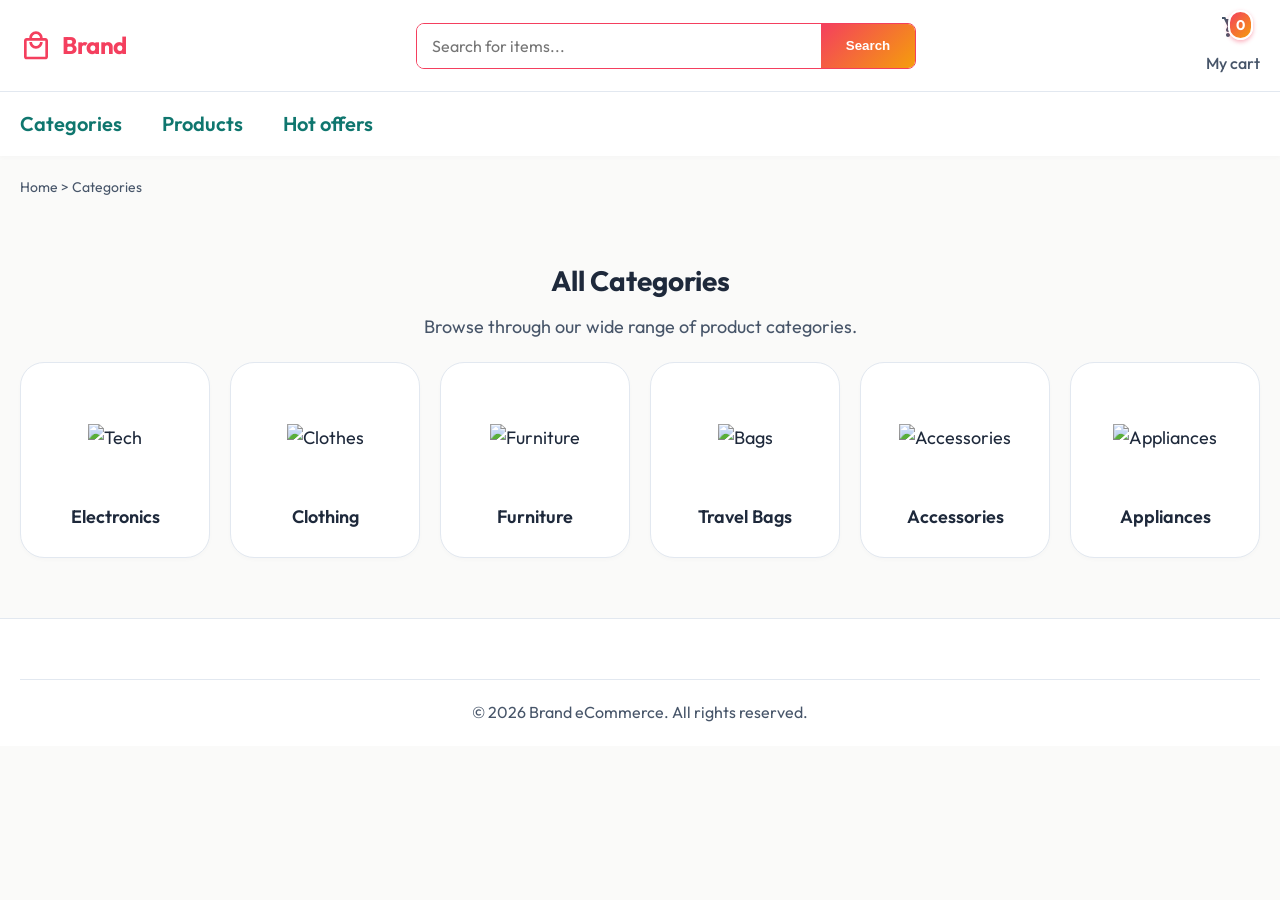
==== html/categories.html @ aa1b565f "Initial commit" ====
<!DOCTYPE html>
<html lang="en">
<head>
    <meta charset="UTF-8">
    <meta name="viewport" content="width=device-width, initial-scale=1.0">
    <title>Brand eCommerce - Categories</title>
    <link rel="stylesheet" href="../css/style.css">
    <link rel="stylesheet" href="../css/home.css"> <!-- Reusing home grid styles -->
    <style>
        .category-header {
            padding: 40px 0 20px 0;
            text-align: center;
        }
        .category-header h1 {
            font-size: 28px;
            color: var(--text-dark);
            margin-bottom: 10px;
        }
        .category-header p {
            color: var(--text-light);
        }
    </style>
</head>
<body>

    <div class="header-wrapper">
        <header class="header">
            <div class="container">
                <div class="mobile-menu-toggle" id="mobileMenuBtn">☰</div>
                <a href="index.html" class="logo">
                    <svg width="32" height="32" viewBox="0 0 24 24">
                        <path d="M19 6h-2c0-2.76-2.24-5-5-5S7 3.24 7 6H5c-1.1 0-2 .9-2 2v12c0 1.1.9 2 2 2h14c1.1 0 2-.9 2-2V8c0-1.1-.9-2-2-2zm-7-3c1.66 0 3 1.34 3 3H9c0-1.66 1.34-3 3-3zm7 17H5V8h14v12zm-7-8c-1.66 0-3-1.34-3-3H7c0 2.76 2.24 5 5 5s5-2.24 5-5h-2c0 1.66-1.34 3-3 3z"/>
                    </svg>
                    Brand
                </a>
                <div class="search-bar">
                    <input type="text" id="searchInput" placeholder="Search for items...">
                    <button type="button" id="searchBtn">Search</button>
                </div>
                <div class="header-actions">
                    <a href="cart.html" class="action-item">
                        <div style="position: relative;">
                            <svg viewBox="0 0 24 24"><path d="M7 18c-1.1 0-1.99.9-1.99 2S5.9 22 7 22s2-.9 2-2-.9-2-2-2zM1 2v2h2l3.6 7.59-1.35 2.45c-.16.28-.25.61-.25.96 0 1.1.9 2 2 2h12v-2H7.42c-.14 0-.25-.11-.25-.25l.03-.12.9-1.63h7.45c.75 0 1.41-.41 1.75-1.03l3.58-6.49c.08-.14.12-.31.12-.48 0-.55-.45-1-1-1H5.21l-.94-2H1zm16 16c-1.1 0-1.99.9-1.99 2s.89 2 1.99 2 2-.9 2-2-.9-2-2-2z"/></svg>
                            <span class="cart-badge">3</span>
                        </div>
                        <span>My cart</span>
                    </a>
                </div>
            </div>
        </header>

        <nav class="navbar" id="mainNav">
            <div class="container">
                <a href="categories.html" class="nav-link" style="color:var(--primary-color);">Categories</a>
                <a href="products.html" class="nav-link">Products</a>
                <a href="products.html" class="nav-link">Hot offers</a>
            </div>
        </nav>
    </div>

    <main class="container">
        <!-- Breadcrumb -->
        <div style="padding: 20px 0; color: var(--text-light); font-size: 14px;">
            <a href="index.html">Home</a> > <span>Categories</span>
        </div>

        <div class="category-header">
            <h1>All Categories</h1>
            <p>Browse through our wide range of product categories.</p>
        </div>

        <div class="categories-grid" style="margin-bottom:60px;">
            <a href="products.html" class="category-card">
                <div class="category-img-wrapper"><img src="https://images.unsplash.com/photo-1498049794561-7780e7231661?w=200&q=80" alt="Tech"></div>
                <div class="category-name">Electronics</div>
            </a>
            <a href="products.html" class="category-card">
                <div class="category-img-wrapper"><img src="https://images.unsplash.com/photo-1591047139829-d91aecb6caea?w=200&q=80" alt="Clothes"></div>
                <div class="category-name">Clothing</div>
            </a>
            <a href="products.html" class="category-card">
                <div class="category-img-wrapper"><img src="https://images.unsplash.com/photo-1592078615290-033ee584e267?w=200&q=80" alt="Furniture"></div>
                <div class="category-name">Furniture</div>
            </a>
            <a href="products.html" class="category-card">
                <div class="category-img-wrapper"><img src="https://images.unsplash.com/photo-1553062407-98eeb64c6a62?w=200&q=80" alt="Bags"></div>
                <div class="category-name">Travel Bags</div>
            </a>
            <a href="products.html" class="category-card">
                <div class="category-img-wrapper"><img src="https://images.unsplash.com/photo-1627123424574-724758594e93?w=200&q=80" alt="Accessories"></div>
                <div class="category-name">Accessories</div>
            </a>
            <a href="products.html" class="category-card">
                <div class="category-img-wrapper"><img src="https://images.unsplash.com/photo-1585515320310-259814833e62?w=200&q=80" alt="Appliances"></div>
                <div class="category-name">Appliances</div>
            </a>
        </div>
    </main>

    <!-- Footer -->
    <footer class="footer">
        <div class="container">
            <div class="footer-bottom">
                &copy; 2026 Brand eCommerce. All rights reserved.
            </div>
        </div>
    </footer>

    <script src="../js/main.js"></script>
</body>
</html>
---- css/style.css ----
/* =========================================
   GLOBAL CSS & VARIABLES (Professional UI)
   ========================================= */

@import url('https://fonts.googleapis.com/css2?family=Outfit:wght@300;400;500;600;700;800&family=Inter:wght@300;400;500;600;700&display=swap');

:root {
  /* Refined Premium Colourful Palette */
  --primary-color: #0F766E;       /* Vibrant Teal */
  --primary-hover: #115E59;
  --accent-color: #F43F5E;        /* Bright Rose/Coral */
  --accent-hover: #E11D48;
  --accent-gradient: linear-gradient(135deg, #F43F5E 0%, #F59E0B 100%); /* Rose to Amber */
  --text-dark: #1E293B;
  --text-light: #475569;
  --bg-main: #FAFAF9;             /* Warm off-white */
  --white: #FFFFFF;
  --border-color: #E2E8F0;
  --danger: #EF4444;
  --success: #10B981;
  --warning: #F59E0B;

  /* Typography - using Outfit for a modern, geometric look */
  --font-family: 'Outfit', 'Inter', sans-serif;
  
  /* Layout & Spacing */
  --container-width: 1280px; /* Slightly wider for modern displays */
  --radius-sm: 8px;
  --radius-md: 16px;
  --radius-lg: 24px;
  --radius-full: 9999px;

  /* Premium Shadows with Colorful Hues */
  --shadow-sm: 0 2px 4px rgba(0,0,0,0.02);
  --shadow-md: 0 4px 12px rgba(244, 63, 94, 0.05);
  --shadow-lg: 0 12px 24px -8px rgba(244, 63, 94, 0.2), 0 8px 16px -6px rgba(0, 0, 0, 0.05);
  --shadow-hover: 0 20px 30px -10px rgba(244, 63, 94, 0.3), 0 10px 20px -8px rgba(0, 0, 0, 0.08);
  
  /* Transitions */
  --transition-speed: 0.3s cubic-bezier(0.4, 0, 0.2, 1);
}

/* =========================================
   RESET & BASE STYLES
   ========================================= */
* {
  margin: 0;
  padding: 0;
  box-sizing: border-box;
}

body {
  font-family: var(--font-family);
  background-color: var(--bg-main);
  color: var(--text-dark);
  line-height: 1.6;
  font-size: 18px;
  -webkit-font-smoothing: antialiased;
}

a {
  text-decoration: none;
  color: inherit;
  transition: color var(--transition-speed);
}

a:hover {
  color: var(--accent-color);
}

ul {
  list-style: none;
}

img {
  max-width: 100%;
  display: block;
}

.container {
  max-width: var(--container-width);
  margin: 0 auto;
  padding: 0 20px;
}

/* =========================================
   HEADER & NAVBAR
   ========================================= */
.header-wrapper {
  background-color: var(--white);
  box-shadow: var(--shadow-sm);
  position: sticky;
  top: 0;
  z-index: 100;
}

.header {
  border-bottom: 1px solid var(--border-color);
}

.header .container {
  display: flex;
  align-items: center;
  justify-content: space-between;
  padding: 15px 20px;
}

.logo {
  font-size: 24px;
  font-weight: 700;
  color: var(--accent-color);
  display: flex;
  align-items: center;
  gap: 10px;
  letter-spacing: -0.5px;
}

.logo svg {
  fill: var(--accent-color);
}

.search-bar {
  flex: 0 1 500px;
  display: flex;
  border: 1px solid var(--accent-color);
  border-radius: var(--radius-sm);
  overflow: hidden;
  margin: 0 20px;
  background-color: var(--white);
  transition: box-shadow var(--transition-speed);
}

.search-bar:focus-within {
  box-shadow: 0 0 0 3px rgba(37, 99, 235, 0.2);
}

.search-bar input {
  flex: 1;
  border: none;
  padding: 12px 15px;
  outline: none;
  font-size: 16px;
  font-family: var(--font-family);
}

.search-bar button {
  background: var(--accent-gradient);
  color: var(--white);
  border: none;
  padding: 0 25px;
  cursor: pointer;
  font-weight: 600;
  transition: opacity var(--transition-speed);
}

.search-bar button:hover {
  opacity: 0.9;
}

.header-actions {
  display: flex;
  gap: 25px;
}

.action-item {
  display: flex;
  flex-direction: column;
  align-items: center;
  color: var(--text-light);
  font-size: 16px;
  font-weight: 500;
  cursor: pointer;
}

.action-item:hover {
  color: var(--accent-color);
}

.action-item svg {
  width: 24px;
  height: 24px;
  fill: currentColor;
  margin-bottom: 4px;
  transition: transform var(--transition-speed);
}

.action-item:hover svg {
  transform: translateY(-2px);
}

.cart-badge {
  position: absolute;
  top: -5px;
  right: -8px;
  background: var(--accent-gradient);
  color: var(--white);
  font-size: 14px;
  font-weight: bold;
  padding: 2px 6px;
  border-radius: var(--radius-full);
  border: 2px solid var(--white);
  box-shadow: 0 2px 4px rgba(244, 63, 94, 0.4);
}

/* Navbar */
.navbar {
  background-color: var(--white);
}

.navbar .container {
  display: flex;
  gap: 40px;
  padding: 16px 20px;
}

.nav-link {
  color: var(--primary-color);
  font-weight: 600;
  font-size: 20px;
  position: relative;
}

.nav-link::after {
  content: '';
  position: absolute;
  width: 0%;
  height: 2px;
  bottom: -4px;
  left: 0;
  background-color: var(--accent-color);
  transition: width var(--transition-speed);
}

.nav-link:hover::after {
  width: 100%;
}

.mobile-menu-toggle {
  display: none;
  font-size: 24px;
  cursor: pointer;
  color: var(--text-dark);
}

/* =========================================
   FOOTER
   ========================================= */
.footer {
  background-color: var(--white);
  border-top: 1px solid var(--border-color);
  margin-top: 60px;
  padding: 60px 0 20px;
}

.footer-grid {
  display: grid;
  grid-template-columns: 2fr 1fr 1fr 1fr 1.5fr;
  gap: 30px;
  margin-bottom: 40px;
}

.footer-brand p {
  color: var(--text-light);
  margin-top: 15px;
  font-size: 16px;
  line-height: 1.8;
}

.social-icons {
  display: flex;
  gap: 15px;
  margin-top: 20px;
}

.social-icons a {
  display: flex;
  align-items: center;
  justify-content: center;
  width: 36px;
  height: 36px;
  background-color: var(--bg-main);
  border-radius: 50%;
  color: var(--text-dark);
  font-weight: bold;
  transition: all var(--transition-speed);
}

.social-icons a:hover {
  background-color: var(--accent-color);
  color: var(--white);
  transform: translateY(-3px);
}

.footer-col h4 {
  font-size: 18px;
  margin-bottom: 20px;
  color: var(--text-dark);
}

.footer-col ul li {
  margin-bottom: 12px;
}

.footer-col ul li a {
  color: var(--text-light);
  font-size: 16px;
}

.footer-col ul li a:hover {
  color: var(--accent-color);
  padding-left: 5px;
}

.newsletter-form {
  display: flex;
  margin-top: 15px;
}

.newsletter-form input {
  flex: 1;
  padding: 10px 15px;
  border: 1px solid var(--border-color);
  border-radius: var(--radius-sm) 0 0 var(--radius-sm);
  outline: none;
}

.newsletter-form button {
  padding: 10px 20px;
  background: var(--accent-gradient);
  color: var(--white);
  border: none;
  border-radius: 0 var(--radius-sm) var(--radius-sm) 0;
  cursor: pointer;
  font-weight: 500;
  transition: opacity var(--transition-speed);
}

.newsletter-form button:hover {
  opacity: 0.9;
}

.footer-bottom {
  text-align: center;
  padding-top: 20px;
  border-top: 1px solid var(--border-color);
  color: var(--text-light);
  font-size: 16px;
}

/* =========================================
   TOAST NOTIFICATION
   ========================================= */
.toast-container {
  position: fixed;
  bottom: 20px;
  right: 20px;
  z-index: 1000;
  display: flex;
  flex-direction: column;
  gap: 10px;
}

.toast {
  background-color: var(--primary-color);
  color: var(--white);
  padding: 15px 25px;
  border-radius: var(--radius-sm);
  box-shadow: var(--shadow-lg);
  font-size: 16px;
  font-weight: 500;
  opacity: 0;
  transform: translateY(20px);
  transition: all 0.3s ease;
  display: flex;
  align-items: center;
  gap: 10px;
}

.toast.show {
  opacity: 1;
  transform: translateY(0);
}

/* =========================================
   MEDIA QUERIES
   ========================================= */
@media (max-width: 992px) {
  .footer-grid {
    grid-template-columns: 1fr 1fr;
  }
}

@media (max-width: 768px) {
  .search-bar {
    display: none; /* In a real app, maybe toggleable */
  }
  .mobile-menu-toggle {
    display: block;
  }
  .navbar {
    display: none;
  }
  .navbar.active {
    display: block;
    position: absolute;
    top: 100%;
    left: 0;
    width: 100%;
    background-color: var(--white);
    box-shadow: var(--shadow-md);
  }
  .navbar.active .container {
    flex-direction: column;
    gap: 15px;
    padding: 20px;
  }
  .footer-grid {
    grid-template-columns: 1fr;
  }
}
---- css/home.css ----
/* =========================================
   HOME PAGE STYLES
   ========================================= */

/* Hero Section */
.hero {
  background: linear-gradient(135deg, #FFEDD5 0%, #FECDD3 50%, #CCFBF1 100%); /* Bright pastel colourful gradient */
  padding: 80px 0;
  margin-bottom: 60px;
  position: relative;
  overflow: hidden;
}

.hero .container {
  display: flex;
  align-items: center;
  justify-content: space-between;
}

.hero-content {
  max-width: 500px;
}

.hero-subtitle {
  font-size: 18px;
  color: var(--primary-color);
  font-weight: 600;
  margin-bottom: 10px;
}

.hero-title {
  font-size: 48px;
  color: var(--text-dark);
  line-height: 1.2;
  margin-bottom: 20px;
}

.hero-btn {
  display: inline-block;
  background: var(--accent-gradient);
  color: var(--white);
  padding: 14px 36px;
  border-radius: var(--radius-full); /* Pill shape for premium feel */
  font-size: 18px;
  font-weight: 600;
  box-shadow: 0 4px 14px 0 rgba(244, 63, 94, 0.39);
  transition: all var(--transition-speed);
}

.hero-btn:hover {
  transform: translateY(-2px);
  box-shadow: 0 6px 20px rgba(244, 63, 94, 0.23);
  opacity: 0.95;
}

.hero-image {
  flex: 1;
  text-align: right;
  display: flex;
  justify-content: flex-end;
}

.hero-image img {
  max-width: 100%;
  height: auto;
  border-radius: var(--radius-lg);
  box-shadow: var(--shadow-lg);
  animation: float 6s ease-in-out infinite;
}

@keyframes float {
  0% { transform: translateY(0px); }
  50% { transform: translateY(-15px); }
  100% { transform: translateY(0px); }
}

.placeholder-img {
  background-color: #d9e2ec;
  width: 400px;
  height: 300px;
  border-radius: 8px;
  display: flex;
  align-items: center;
  justify-content: center;
  color: #627d98;
  font-weight: 500;
}

/* Section Headings */
.section-header {
  display: flex;
  justify-content: space-between;
  align-items: center;
  margin-bottom: 25px;
}

.section-title {
  font-size: 24px;
  color: var(--text-dark);
  font-weight: 700;
}

.section-link {
  color: var(--primary-color);
  font-weight: 500;
}

.section-link:hover {
  text-decoration: underline;
}

/* Featured Categories */
.categories-section {
  margin-bottom: 50px;
}

.categories-grid {
  display: grid;
  grid-template-columns: repeat(auto-fill, minmax(180px, 1fr));
  gap: 20px;
}

.category-card {
  border: 1px solid var(--border-color);
  border-radius: var(--radius-lg);
  padding: 25px;
  text-align: center;
  transition: all var(--transition-speed);
  cursor: pointer;
  background-color: var(--white);
  box-shadow: var(--shadow-sm);
}

.category-card:hover {
  transform: translateY(-5px) scale(1.02);
  box-shadow: var(--shadow-hover);
  border-color: transparent;
}

.category-img-wrapper {
  height: 100px;
  margin-bottom: 15px;
  display: flex;
  align-items: center;
  justify-content: center;
}

.category-img-wrapper img {
  max-height: 100%;
  object-fit: contain;
}

.category-name {
  font-weight: 600;
  font-size: 18px;
}

/* Promotional Products */
.promotional-section {
  margin-bottom: 60px;
}

.product-grid {
  display: grid;
  grid-template-columns: repeat(auto-fill, minmax(220px, 1fr));
  gap: 25px;
}

.product-card {
  border: 1px solid var(--border-color);
  border-radius: var(--radius-lg);
  overflow: hidden;
  transition: all var(--transition-speed);
  background-color: var(--white);
  position: relative;
  display: flex;
  flex-direction: column;
  box-shadow: var(--shadow-sm);
}

.product-card:hover {
  box-shadow: var(--shadow-hover);
  transform: translateY(-4px);
  border-color: transparent;
}

.product-badge {
  position: absolute;
  top: 10px;
  left: 10px;
  background-color: var(--danger);
  color: var(--white);
  padding: 4px 8px;
  font-size: 14px;
  font-weight: 600;
  border-radius: var(--radius-sm);
  z-index: 2;
}

.product-image {
  height: 200px;
  background-color: var(--white);
  display: flex;
  align-items: center;
  justify-content: center;
  overflow: hidden;
  padding: 10px;
}

.product-image img {
  max-width: 100%;
  max-height: 100%;
  object-fit: contain;
  transition: transform var(--transition-speed);
}

.product-card:hover .product-image img {
  transform: scale(1.05);
}

.product-info {
  padding: 15px;
}

.product-price {
  font-size: 20px;
  font-weight: 700;
  color: var(--text-dark);
  margin-bottom: 5px;
}

.product-title {
  font-size: 16px;
  color: var(--text-light);
  margin-bottom: 15px;
  display: -webkit-box;
  -webkit-line-clamp: 2;
  -webkit-box-orient: vertical;
  overflow: hidden;
}

.add-to-cart-btn {
  width: 100%;
  padding: 12px;
  background-color: transparent;
  border: 1px solid var(--border-color);
  color: var(--text-dark);
  border-radius: var(--radius-sm);
  font-weight: 600;
  cursor: pointer;
  transition: all var(--transition-speed);
  margin-top: auto;
}

.product-card:hover .add-to-cart-btn {
  background: var(--accent-gradient);
  border-color: transparent;
  color: var(--white);
}

@media (max-width: 768px) {
  .hero-content {
    text-align: center;
    margin: 0 auto 30px auto;
  }
  .hero .container {
    flex-direction: column;
  }
  .product-grid {
    grid-template-columns: repeat(auto-fill, minmax(160px, 1fr));
  }
}
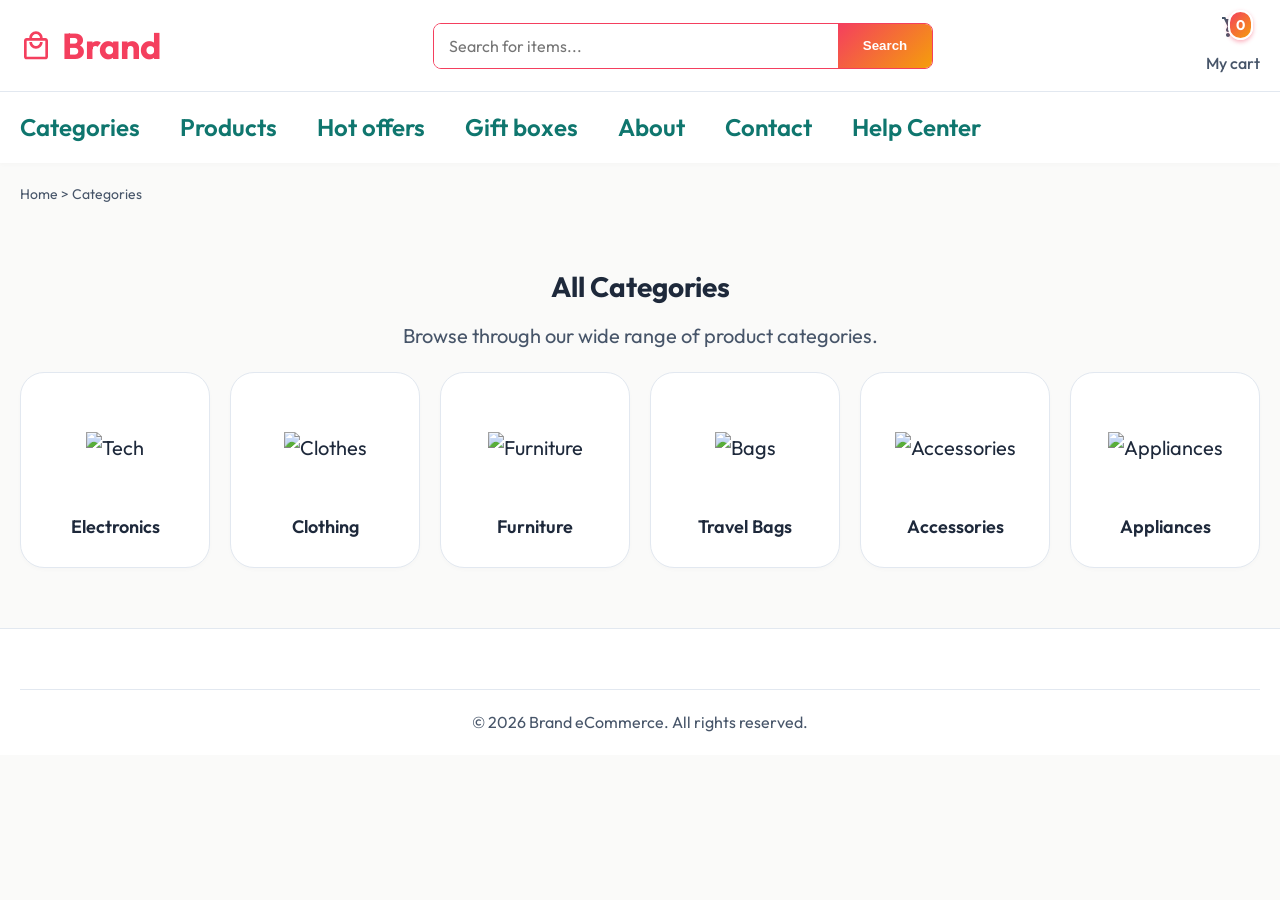
==== commit ae0d9caa: "Initial commit" ====
--- a/html/categories.html
+++ b/html/categories.html
@@ -54,6 +54,10 @@
                 <a href="categories.html" class="nav-link" style="color:var(--primary-color);">Categories</a>
                 <a href="products.html" class="nav-link">Products</a>
                 <a href="products.html" class="nav-link">Hot offers</a>
+                <a href="gift-boxes.html" class="nav-link">Gift boxes</a>
+                <a href="about.html" class="nav-link">About</a>
+                <a href="contact.html" class="nav-link">Contact</a>
+                <a href="help.html" class="nav-link">Help Center</a>
             </div>
         </nav>
     </div>
--- a/css/style.css
+++ b/css/style.css
@@ -51,10 +51,10 @@
 
 body {
   font-family: var(--font-family);
-  background-color: var(--bg-main);
+  background-color: var(--bg-main); /* A professional, warm off-white background */
   color: var(--text-dark);
   line-height: 1.6;
-  font-size: 18px;
+  font-size: 20px; /* Increased from 18px */
   -webkit-font-smoothing: antialiased;
 }
 
@@ -106,7 +106,7 @@
 }
 
 .logo {
-  font-size: 24px;
+  font-size: 36px;
   font-weight: 700;
   color: var(--accent-color);
   display: flex;
@@ -216,7 +216,7 @@
 .nav-link {
   color: var(--primary-color);
   font-weight: 600;
-  font-size: 20px;
+  font-size: 24px; /* Increased from 20px */
   position: relative;
 }
 
